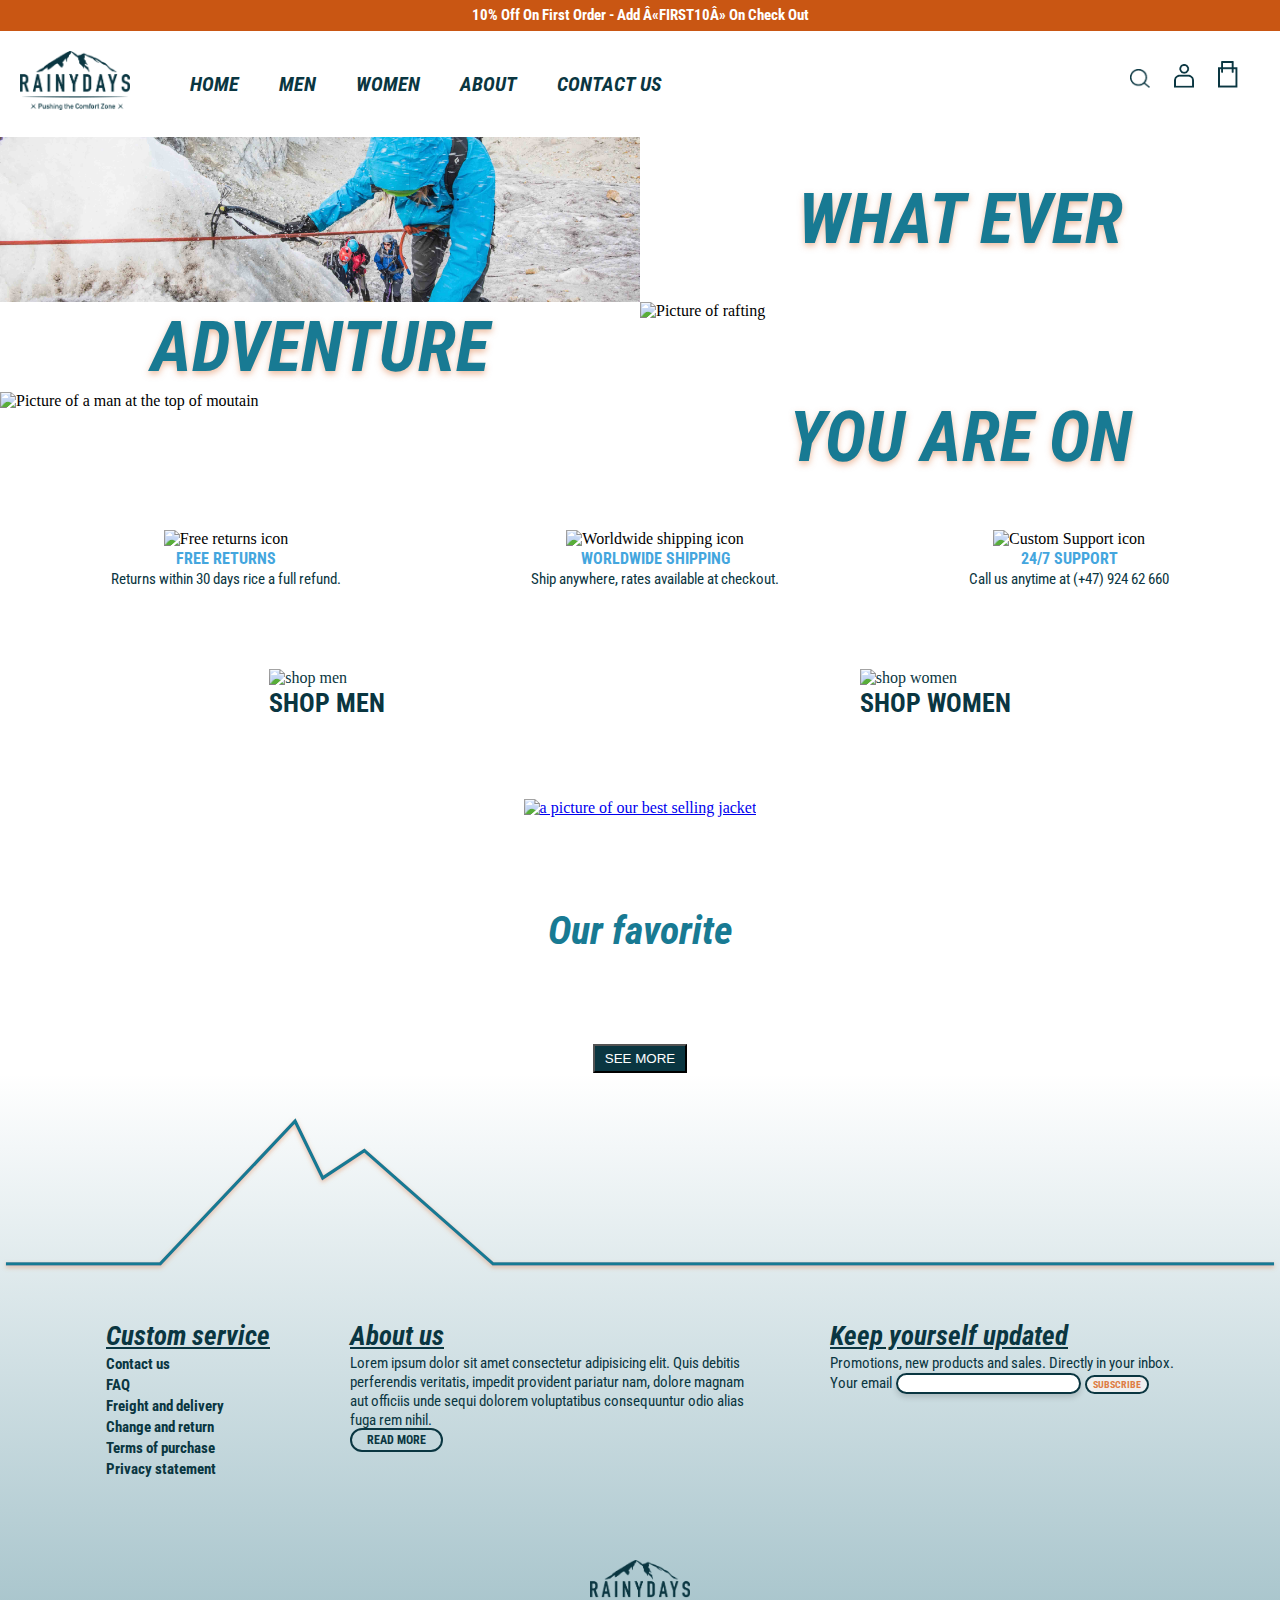
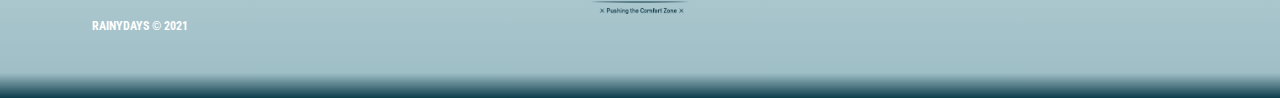
==== index.html @ 68075f82 "added validation" ====
<!DOCTYPE html>
<html land="en">
    <head>
        <title>Rainydays | Home</title>
        <meta charset="UFT-8"/>
        <meta name="viewport" content="width=device-width, initial-scale=1.0"/>
        <meta name="description" content="High quality outdoor clothing"/>
        <link href="Styles/style.css" rel="stylesheet"/>
        <link rel="preconnect" href="https://fonts.gstatic.com"> 
        <link href="https://fonts.googleapis.com/css2?family=Roboto+Condensed:ital,wght@0,400;0,700;1,700&display=swap" rel="stylesheet">
        <script src="https://kit.fontawesome.com/0da1880f97.js" crossorigin="anonymous"></script>
    </head>
    
    <body>
        <header>
            <section class="annoucment">
                <p>10% Off On First Order - Add «FIRST10» On Check Out</p>
            </section>
            <section class="navigation">
            <a href="index.html"><img src="Images/RainyDays_Logo.png" alt="Rainydays logo" class="header_logo"></a>
            <label class="hamburger-label" for="hamburger-menu"><i class="fas fa-bars"></i> </label>
            <input type="checkbox" id="hamburger-menu">
            <nav>
                <ul>
                  <li><a href="index.html">Home</a></li>
                  <li><a href="collection.html">Men</a></li>
                  <li><a href="collection.html">Women</a></li>
                  <li><a href="aboutUs.html">About</a></li>
                  <li><a href="contactUs.html">Contact us</a></li>
                </ul>
            </nav>
            <div class="header-icons">
            <img src="Images/header-img-icons/Search-icon.png" alt="Search">
            <img src="Images/header-img-icons/member-icon.png" alt="Member">
            <a href="cart.html"><img src="Images/header-img-icons/cart-icon.png" alt="Cart"></a>
            </div>
        </header>
        <main>

            <section class="homepage-bander">
                <img src="Images/home-page-img/homepage-glaciar-hiking.jpg" alt="Picture of glaciar hiking"> 
                <h1>What ever</h1>
                <h1>Adventure</h1>
                <img src="images/home-page-img/homepage-rafting.jpg" alt="Picture of rafting"> 
                <img src="images/home-page-img/homepage-hiking.jpg" alt="Picture of a man at the top of moutain"> 
                <h1>You are on</h1>
            </section>

            <section class="custom-promises-icon">
                <div class="custom-promises-thumbnails">
                    <img src="images/home-page-img/free-returns.png" alt="Free returns icon">
                    <h2>Free returns</h2>
                    <p>Returns within 30 days rice a full refund.</p>
                </div>
                <div class="custom-promises-thumbnails">
                    <img src="images/home-page-img/shipping.png" alt="Worldwide shipping icon">
                    <h2>Worldwide shipping</h2>
                    <p>Ship anywhere, rates available at checkout.</p>
                </div>
                <div class="custom-promises-thumbnails">
                    <img src="images/home-page-img/support.png" alt="Custom Support icon">
                    <h2>24/7 support</h2>
                    <p>Call us anytime at (+47) 924 62 660</p>
                </div>
            </section>

            <section class="shop-men-women-container">
                <div class="shop-men-women">
                    <a href="mens.html"><img src="images/home-page-img/homepage-shop-men.jpg" alt="shop men"></a>
                    <p><a href="#">shop men</a></p>
                </div>
                <div class="shop-men-women">
                    <a href="mens.html"><img src="images/home-page-img/homepage-shop-women.jpg" alt="shop women"></a>
                    <p><a href="#">shop women</a></p>
                </div>
            </section>

            <section class="animated-jacket-container">
                <a href="product.html"><img src="images/home-page-img/homepage-jacket-animation.jpg" alt="a picture of our best selling jacket"></a>
            </section>

            <section class="homepage-feature-collection-container">
                <h3>Our favorite</h3>
            </section>
            <div class="feature-collectionCta">
                <button class="seeMoreBtn">See more</button>
            </div>
            
        </main>
        <footer>
            <svg xmlns="http://www.w3.org/2000/svg" xmlns:xlink="http://www.w3.org/1999/xlink" width="1945.901" height="241.845" viewBox="0 0 1945.901 241.845" class="footerBackground">
                <defs>
                  <filter id="Path_54" x="0" y="0" width="1945.901" height="241.845" filterUnits="userSpaceOnUse">
                    <feOffset dy="3" input="SourceAlpha"/>
                    <feGaussianBlur stdDeviation="3" result="blur"/>
                    <feFlood flood-color="#de7c44" flood-opacity="0.502"/>
                    <feComposite operator="in" in2="blur"/>
                    <feComposite in="SourceGraphic"/>
                  </filter>
                </defs>
                <g transform="matrix(1, 0, 0, 1, 0, 0)" filter="url(#Path_54)">
                  <path id="Path_54-2" data-name="Path 54" d="M-84.755,20.5H149.775l205.08-217,42.026,86.375,63.225-41.591L655.893,20.5H1843.147" transform="translate(93.75 206.84)" fill="none" stroke="#187a93" stroke-width="5"/>
                </g>
              </svg>
              
        <div class="footerContainer">
            <div class="custom-service-options">
                <h5>Custom service</h5>
                <ul>
                  <li><a href="contactUs.html">Contact us</a></li>
                  <li><a href="#">FAQ</a></li>
                  <li><a href="#">Freight and delivery</a></li>
                  <li><a href="#">Change and return</a></li>
                  <li><a href="#">Terms of purchase</a></li>
                  <li><a href="#">Privacy statement</a></li>
                </ul>
            </div>

            <div class="about-us-footer">
                <h5>About us</h5>
                <p>Lorem ipsum dolor sit amet consectetur adipisicing elit. Quis debitis perferendis veritatis, impedit provident pariatur nam, dolore magnam aut officiis unde sequi dolorem voluptatibus consequuntur odio alias fuga rem nihil.</p>
                <a href="aboutUs.html" class="cta-more" class="footer-read-more">READ MORE</a>
            </div>

            <div class="footer_update">
                <h5>Keep yourself updated</h5>
                <p>Promotions, new products and sales. Directly in your inbox.</p>

                <form method="POST" id="newsletterForm">
                    <label>Your email</label>
                    <input type="email" id="email" required/>
                    <button>subscribe</button>
                    <div class="error-message" id="emailError">Please enter a valid email address</div>
                </form>

                <i class="fab fa-facebook-square"></i>
                <i class="fab fa-instagram"></i>
                <i class="fab fa-twitter"></i>
            </div>

            <div class="copyright-footer">
                Rainydays &copy; 2021
            </div>
            <div class="footer-logo">
                <a href="index.html"><img src="Images/RainyDays_Logo.png" alt="rainydays logo" class="logo"></a>
            </div>
        </div>
        </footer>
        <script src="js/formValidation.js"></script>
        <script src="js/components/likeCta.js"></script>
        <script src="js/script.js"></script>
    </body>
</html>
---- Styles/style.css ----
/*-----------------------------------------*/
/*-----------------------------------------*/
body,
ul,
p,
h1,
h2,
h3,
h4,
h5 h6 {
  margin: 0;
}

/* HEADER */
.annoucment {
  background-color: #c95613;
  color: white;
  margin: auto;
  text-transform: capitalize;
  text-align: center;
  font: normal normal bold 15px/21px Roboto Condensed;
  padding: 5px;
}

.header_logo {
  max-width: 110px;
  height: auto;
  justify-content: space-evenly;
}

nav ul {
  display: flex;
  list-style: none;
  text-transform: uppercase;
  font: italic normal bold 20px/26px Roboto Condensed;
  color: #0a3641;
}

nav a {
  color: #0a3641;
  text-transform: uppercase;
  text-decoration: none;
}

nav a:hover {
  color: #c95613;
  text-decoration: underline;
}

nav li {
  padding: 20px;
}

.navigation {
  margin: 20px;
}

.header-icons {
  position: absolute;
  right: 2em;
}

.header-icons img {
  max-width: 20px;
  height: auto;
  padding: 10px;
}

@media screen and (max-width: 768px) {
  .header_logo {
    max-width: 90px;
  }

  nav,
  #hamburger-menu,
  .header-icons {
    display: none;
  }

  .hamburger-label {
    float: right;
    color: #0a3641;
    padding: 6px;
    display: block;
    font-size: 2em;
  }

  #hamburger-menu:checked ~ nav {
    display: block;
  }

  nav ul {
    all: unset;
    display: block;
    list-style: none;
    text-align: center;
    background: #e8f4ff;
  }

  nav a {
    font: italic normal bold 10px/16px Roboto Condensed;
  }
}

@media screen and (min-width: 769px) {
  .hamburger-label,
  #hamburger-menu {
    display: none;
  }

  .navigation {
    display: flex;
  }
}

/* FOOTER */
footer {
  background: transparent
    linear-gradient(180deg, #187a9300 0%, #13617568 96%, #0c3d4a 100%) 0% 0%
    no-repeat padding-box;
}

.footerBackground {
  width: 100%;
}

.footerContainer {
  display: flex;
  flex-wrap: wrap;
  gap: 5em;
  justify-content: center;
  max-width: 1200px;
  margin: auto;
}

h5 {
  font: italic normal bold 27px/35px Roboto Condensed;
  color: #0a3641;
  text-decoration: underline;
  margin: 0;
}

.custom-service-options ul {
  list-style: none;
  font: normal normal bold 15px/21px Roboto Condensed;
  padding: 0;
}

.custom-service-options a {
  text-decoration: none;
  color: #0a3641;
}

.custom-service-options a:hover {
  text-decoration: underline;
}

.about-us-footer p,
.footer_update p,
.footer_update label {
  max-width: 400px;
  font: normal normal normal 15px/19px Roboto Condensed;
  color: #0a3641;
}

.about-us-footer a {
  text-decoration: none;
  border: 2px solid #0a3641;
  font: normal normal bold 12px/15px Roboto Condensed;
  color: #0a3641;
  padding: 3px 15px;
  border-radius: 50px;
}

.copyright-footer {
  color: white;
  font: normal normal bold 12px/15px Roboto Condensed;
  text-transform: uppercase;
  position: absolute;
  margin: 300px 1000px 0px 0px;
}

.footer-logo img {
  max-width: 100px;
  height: auto;
  margin-bottom: 5em;
  justify-content: center;
}

.footer_update input {
  border: 3px solid var(--unnamed-color-0a3641);
  box-shadow: 0px 3px 6px #00000029;
  border: 2px solid #0a3641;
  border-radius: 50px;
}

.footer_update button {
  border: 2px solid #0a3641;
  border-radius: 50px;
  font: normal normal bold 10px/13px Roboto Condensed;
  color: #de7c44;
  text-transform: uppercase;
}

.footer_update i {
  padding: 1em;
}

.error-message {
  display: none;
  font-size: 10px;
  color: red;
}

@media screen and (max-width: 768px) {
  .custom-service-options,
  .about-us-footer,
  .footer_update {
    margin: 0px 10px;
  }

  .copyright-footer {
    display: none;
  }
}

/*-----------------------------------------*/
/*-----------------------------------------*/
/* HOMEPAGE */

.homepage-bander {
  display: grid;
  grid-template-columns: repeat(2, 1fr);
}

.homepage-bander img {
  max-width: 100%;
  height: auto;
}

h1 {
  font: italic normal bold 70px/90px Roboto Condensed;
  letter-spacing: 0px;
  color: #187a93;
  text-shadow: 0px 3px 6px #de7c4480;
  text-transform: uppercase;
  align-content: center;
  margin: auto;
}

@media screen and (max-width: 768px) {
  h1 {
    display: none;
  }

  .homepage-bander {
    display: flex;
    flex-direction: column;
  }

  .homepage-bander img {
    max-width: 100%;
  }
}

.custom-promises-icon {
  display: flex;
  flex-direction: row;
  justify-content: center;
  justify-content: space-around;
  margin: 3em 1em;
}

h2 {
  font: normal normal bold 16px/22px Roboto Condensed;
  letter-spacing: 0px;
  color: #44a6de;
  text-transform: uppercase;
}

.custom-promises-thumbnails {
  text-align: center;
}

.custom-promises-thumbnails p {
  font: normal normal normal 15px/19px Roboto Condensed;
  color: #0a3641;
}

@media screen and (max-width: 768px) {
  .custom-promises-icon img {
    max-width: 40%;
  }

  h2 {
    font-size: 11px;
  }

  .custom-promises-thumbnails p {
    font-size: 9px;
  }
}

.shop-men-women-container {
  display: flex;
  justify-content: space-around;
  margin: 3em 0em;
  padding: 2em;
}

.shop-men-women img {
  max-width: 500px;
}

.shop-men-women p {
  text-align: center;
  text-transform: uppercase;
  font: normal normal bold 26px/32px Roboto Condensed;
}

.shop-men-women a {
  text-decoration: none;
  color: #0a3641;
}

@media screen and (max-width: 768px) {
  .shop-men-women-container {
    flex-direction: column;
    gap: 1em;
  }

  .shop-men-women img {
    max-width: 300px;
  }

  .shop-men-women p {
    font-size: 16px;
  }
}

.animated-jacket-container {
  display: flex;
  justify-content: space-around;
}

.animated-jacket-container img {
  max-width: 1080px;
}

@media screen and (max-width: 768px) {
  .animated-jacket-container img {
    max-width: 100%;
  }
}

.homepage-feature-collection-container {
  max-width: 1000px;
  margin: 3em auto;
  display: flex;
  flex-wrap: wrap;
  gap: 70px;
  justify-content: center;
}

.homepage-feature-collection-container h3 {
  flex-basis: 100%;
  text-align: center;
  margin: 1em;
  color: var(--unnamed-color-187a93);
  font: italic normal bold 40px/51px Roboto Condensed;
  color: #187a93;
}

.feature-collectionCta {
  flex-basis: 100%;
  text-align: center;
  text-transform: uppercase;
  text-decoration: underline;
}

.feature-collection {
  display: flex;
  flex-wrap: wrap;
  max-width: 200px;
  justify-content: space-between;
}

.feature-collection img {
  max-width: 200px;
}

.seeMoreBtn {
  background-color: #0a3641;
  color: white;
  text-transform: uppercase;
  padding: 5px 10px;
}

@media screen and (max-width: 768px) {
  .homepage-feature-collection-container h3 {
    margin: 0;
  }

  .feature-collection img,
  .feature-collection {
    max-width: 150px;
  }

  .homepage-feature-collection-container {
    gap: 20px;
  }

  h4 {
    font-size: 13px;
  }

  .feature-collection p {
    font-size: 10px;
  }

  .likeCta img {
    max-width: 20px;
  }
}

/* Product details */

.size-choices li {
  display: inline-block;
  font: normal normal bold 17px/23px Roboto Condensed;
  color: #0a3641;
  text-transform: uppercase;
  padding: 30px;
}

.cta-product-info a {
  border: 3px solid #de7c44;
  text-decoration: none;
  font: normal normal bold 12px/15px Roboto Condensed;
  color: #de7c44;
  margin: 1em;
  padding: 3px;
  text-transform: uppercase;
}

.cta-product-info a:hover {
  background-color: #de7c44;
  color: white;
}

.product-description p {
  font: normal normal normal 16px/22px Roboto Condensed;
  color: #0a3641;
  margin: 3em 5px;
}

.color-choices p,
.size-choices p,
.size-choices a {
  font: normal normal bold 11px/14px Roboto Condensed;
  color: #0a3641;
}

.size-choices a:hover,
.size-choices li:hover {
  color: #c95613;
  text-decoration: underline;
}

.custome-ratings {
  display: flex;
  flex-wrap: wrap;
  margin: 2em;
}

.custome-ratings h4 {
  margin-right: 1em;
  font: normal normal bold 35px/41px Roboto Condensed;
  color: #0a3641;
}

.product-info p {
  font: normal normal bold 20px/26px Roboto Condensed;
  text-transform: uppercase;
  color: #0a3641;
}

.review-cta a {
  margin: 2em;
  font: normal normal bold 22px/25px Roboto Condensed;
  color: #0a3641;
  border: 3px solid #0a3641;
  border-radius: 50px;
  text-decoration: none;
  padding: 20px;
}

.review-cta a:hover {
  background-color: #0a3641;
  color: white;
}

.product-info i,
.product-info img {
  float: right;
  padding: 5px;
}

.color-choices img {
  padding: 20px;
  width: 50px;
}

.color-choices img:hover {
  border: 1px solid #707070;
}

@media screen and (max-width: 768px) {
  .product-specific {
    display: flex;
  }

  .blue-jacket-thumbnails-container {
    display: flex;
    flex-direction: column;
    max-width: 35%;
    gap: 3px;
    margin-left: 10px;
  }

  .product-specific img {
    max-width: 100%;
    height: auto;
  }

  .product-info {
    margin: 10px;
  }

  .product-info p {
    font-size: 10px;
    text-transform: uppercase;
  }

  .product-info img {
    display: none;
  }

  .color-choices {
    margin: 2em 2px;
  }

  .color-choices img {
    max-width: 30px;
    margin: 0px 3px;
  }

  .size-choices {
    margin: 2em 1px;
  }

  .size-choices li {
    font: normal normal bold 14px/17px Roboto Condensed;
    text-transform: uppercase;
  }

  .size-choices li:hover {
    text-decoration: underline;
  }

  .color-choices p,
  .size-choices p,
  .size-choices a {
    font: normal normal bold 10px/12px Roboto Condensed;
  }

  .cta-product-info {
    display: flex;
    justify-content: center;
    gap: 5em;
  }

  .cta-product-info a {
    font: normal normal bold 11px/13px Roboto Condensed;
    padding: 1em;
  }

  .product-description p {
    font: normal normal normal 15px/18px Roboto Condensed;
  }

  .ratings {
    max-width: 200px;
    height: auto;
    margin: 2em 2em 0em 2em;
  }

  .rating-bar {
    display: none;
  }

  .custome-ratings h4 {
    font: normal normal bold 30px/36px Roboto Condensed;
  }

  .custome-ratings p {
    color: black;
  }

  .ratings-stars {
    max-width: 100px;
    height: auto;
    margin: 0px 5px;
  }

  .more-comment-cta img {
    display: none;
  }
  .review-cta {
    display: flex;
    justify-content: center;
  }

  .review-cta a {
    font: normal normal bold 11px/12px Roboto Condensed;
    padding: 8px;
  }
}

@media screen and (min-width: 769px) {
  .product-specific-main {
    display: flex;
    margin: 5em;
  }

  .product-specific {
    display: flex;
    flex-direction: column;
    max-width: 300px;
  }

  .blue-jacket-thumbnails-container {
    display: flex;
    margin-top: 5px;
    gap: 5px;
  }

  .product-specific img {
    max-width: 100%;
  }

  .product-info-container {
    margin: 0em 10em;
    width: 700px;
  }

  .product-info,
  .color-choices,
  .size-choices {
    margin-bottom: 10px;
  }

  .product-info img {
    width: 150px;
  }

  .cta-product-info {
    display: flex;
    justify-content: center;
    gap: 10em;
  }

  .cta-product-info a {
    padding: 1em;
    width: 100px;
    text-align: center;
  }

  .product-container {
    display: flex;
    flex-direction: row;
    justify-content: center;
    flex-wrap: wrap;
  }

  .product-container .feature-products {
    max-width: 500px;
    height: auto;
  }

  .review-container {
    margin-top: 3em;
    display: flex;
    flex-direction: row;
    justify-content: center;
    justify-content: space-evenly;
  }

  .rating-bar {
    display: flex;
    flex-direction: column;
    gap: 1em;
  }

  .custome-ratings {
    width: 400px;
    display: flex;
    flex-wrap: wrap;
  }

  .custome-ratings h4 {
    margin-bottom: 10px;
  }

  .more-comment-cta {
    display: flex;
    justify-content: center;
  }
}

/* Contact us */

.contact-us-h1 h1 {
  font: normal normal bold 40px/51px Roboto Condensed;
  color: #0a3641;
}

.contact-us-form-container fieldset {
  border: 2px solid var(--unnamed-color-0a3641);
  box-shadow: 0px 3px 6px #de7c4480;
  border: 2px solid #0a3641;
  margin: 1em 0em;
}
.contact-us-form-container input {
  margin: 1em;
}

.contact-us-info p {
  font: italic normal bold 19px/24px Roboto Condensed;
  color: #0a3641;
}

.contact-us-cta button {
  border: 3px solid #de7c44;
  color: #de7c44;
  padding: 1em;
  font: normal normal bold 22px/25px Roboto Condensed;
  margin-top: 3em;
  text-transform: uppercase;
}

.contact-us-cta button:hover {
  color: white;
  background-color: #de7c44;
}

.loader {
  width: 100px;
  height: 100px;
  border: solid 25px orange;
  border-top: solid 25px lightblue;
  border-radius: 50%;
  animation: spin 3s linear infinite;
  margin: 100px auto;
}

@keyframes spin {
  0% {
    transform: rotate(90deg);
  }
  100% {
    transform: rotate(360deg);
  }
}

.errorMessage {
  display: none;
  font-size: 10px;
  color: red;
}

@media screen and (max-width: 768px) {
  .contact-us-h1 h1 {
    font: normal normal bold 30px/35px Roboto Condensed;
    display: flex;
    justify-content: center;
    margin-top: 1em;
  }

  .contact-us-img {
    display: none;
  }

  .contact-us-info-container {
    display: flex;
    flex-direction: row;
    flex-wrap: wrap;
    justify-content: center;
    gap: 3em;
  }

  .contact-us-cta {
    display: flex;
    justify-content: center;
    margin-bottom: 2em;
  }

  .contact-us-cta button {
    font: normal normal bold 11px/12px Roboto Condensed;
  }

  .contact-us-info p,
  .contact-us-form-container label {
    font: italic normal bold 14px/17px Roboto Condensed;
    margin-left: 1em;
  }

  .contact-us-info i {
    margin: 1em;
  }
}

@media screen and (min-width: 769px) {
  .contact-us-container {
    display: flex;
    vertical-align: center;
    justify-content: center;
    justify-content: space-evenly;
  }

  .contact-us-img {
    max-width: 270px;
  }

  .contact-us-info-container {
    display: flex;
    flex-direction: column;
    gap: 5em;
  }

  .contact-us-form-container fieldset {
    padding: 3em;
  }

  .contact-us-form-container input {
    border: 2px solid #0a3641;
    padding: 10px;
    width: 300px;
    height: auto;
  }

  .contact-us-info i {
    padding: 2em;
  }

  .contact-us-cta {
    display: flex;
    float: right;
  }
}

/* Our History - About us */

.our-history-main img {
  width: 100%;
}

.our-history-text p {
  margin: 1em;
  font: normal normal bold 26px/32px Roboto Condensed;
  color: #0a3641;
}

.our-history-main h1 {
  all: unset;
  font-size: 30px;
  text-align: right;
  margin-right: 3em;
  font: normal normal bold 60px/71px Roboto Condensed;
  color: #0a3641;
}

@media screen and (max-width: 768px) {
  .our-history-main h1 {
    font: normal normal bold 30px/35px Roboto Condensed;
    margin: 1em;
  }

  .our-history-text p {
    font: normal normal bold 18px/21px Roboto Condensed;
  }
}

@media screen and (min-width: 769px) {
  .Our-history_container {
    display: flex;
    flex-wrap: wrap;
    margin: 3em;
  }

  .our-history-text {
    width: 800px;
  }
}

/* Cart */
.cart-product-summary {
  display: flex;
  gap: 10px;
  margin: 3em 1em;
  text-transform: uppercase;
}

.cart-product-img img {
  max-width: 120px;
  margin-right: 3em;
}

.cart-product-summary p,
.amount-summary p {
  font: normal normal normal 20px/24px Roboto Condensed;
  color: #0a3641;
}

.cart-product-info input {
  border: 3px solid #0a3641;
}

.Continue-checkout a {
  text-decoration: none;
  font: normal normal normal 22px/30px Roboto Condensed;
  color: #187a93;
}

.price-summary {
  text-transform: uppercase;
  display: grid;
  grid-template-columns: repeat(2, 1fr);
  column-gap: 1em;
  float: right;
  margin-right: 5em;
}

.Continue-checkout {
  display: inline-flex;
  align-items: center;
  margin: 3em;
}

@media screen and (max-width: 768px) {
  .cart-product-img img {
    max-width: 100px;
  }

  .cart-product-summary p,
  .amount-summary p {
    font: normal normal normal 10px/12px Roboto Condensed;
  }

  .cart-product-info input {
    border: 1px solid #0a3641;
  }

  .cart-product-summary input {
    margin: 10px 0px;
  }

  .discount {
    margin: 0px 10px 10px 10px;
  }

  .Continue-checkout a {
    font: normal normal normal 22px/26px Roboto Condensed;
  }

  .Continue-checkout img {
    max-width: 40px;
  }
}

@media screen and (min-width: 769px) {
  .cart-product-summary {
    margin: 6em;
  }

  .discount {
    margin-left: 6em;
    margin-bottom: 1em;
  }

  .discount input {
    border: 1px solid #0a3641;
    width: 300px;
  }

  .cart-product-summary p,
  .amount-summary p {
    font: normal normal normal 10px/18px Roboto Condensed;
  }

  .Continue-checkout img {
    display: flex;
    vertical-align: center;
  }

  .Continue-checkout img {
    width: 20px;
  }
}

/* Checkout */
.custom-form h4 {
  font: normal normal bold 26px/32px Roboto Condensed;
  color: #0a3641;
}

.cta-to-shipping {
  display: flex;
  justify-content: center;
}

.cta-to-shipping button {
  background: #0a3641 0% 0% no-repeat padding-box;
  border: 5px solid #0b313b;
}

.cta-to-shipping a {
  text-decoration: none;
  color: white;
  font: normal normal bold 12px/15px Roboto Condensed;
  text-transform: uppercase;
}

.footer-terms a,
.footer-rights {
  margin: 10px;
}

.terms-rights a,
.edit-cart-cta a {
  display: inline-block;
  font: normal normal normal 11px/13px Roboto Condensed;
  color: #187a93;
}

.terms-rights a:hover {
  color: black;
}

.edit-cart-cta a:hover {
  color: black;
}

.shipping-info input,
.custom-information input {
  margin: 8px 0px;
  border: 1px solid #707070;
  padding: 5px;
  border-radius: 7px;
}

.edit-cart-cta a {
  margin-left: 10px;
  padding: 5px;
}

.edit-cart-cta a:hover {
  color: #000000;
}

@media screen and (max-width: 768px) {
  .checkout-proccess img {
    max-width: 100%;
    margin-bottom: 3em;
  }

  .custom-form h4 {
    font: normal normal bold 18px/21px Roboto Condensed;
  }

  .custom-information,
  .shipping-info {
    margin: 1em;
    display: flex;
    flex-direction: column;
  }

  .cta-to-shipping a {
    font: normal normal bold 11px/12px Roboto Condensed;
  }

  .price-summary {
    margin-bottom: 3em;
  }

  .terms-rights {
    all: unset;
    background: rgb(239, 238, 238);
    display: grid;
    grid-template-columns: repeat(2, 1fr);
    width: 100%;
    margin-top: 1em;
    display: flex;
    flex-wrap: wrap;
    justify-content: center;
  }

  .footer-rights {
    font: normal normal normal 8px/10px Roboto Condensed;
    text-transform: uppercase;
  }
}

@media screen and (min-width: 769px) {
  .checkout-container {
    display: flex;
    flex-direction: row;
    justify-content: center;
    margin: 5em;
  }

  .custom-information {
    margin: 2em 0em 0em 2em;
  }

  .shipping-info {
    max-width: 1000px;
    display: grid;
    grid-template-columns: repeat(6, 1fr);
    grid-template-rows: repeat(6, 1fr);
    margin: 2em;
  }

  .shipping-info h4 {
    grid-area: 1 / 1 / 2 / 7;
  }

  .shipping-info .input-fname {
    grid-area: 2 / 1 / 3 / 4;
  }

  .shipping-info .input-lname {
    grid-area: 2 / 4 / 3 / 7;
  }

  .shipping-info .input-address {
    grid-area: 3 / 1 / 4 / 4;
  }

  .shipping-info .input-town {
    grid-area: 3 / 4 / 4 / 7;
  }

  .shipping-info .input-postcode {
    grid-area: 4 / 1 / 5 / 3;
  }

  .shipping-info .input-country {
    grid-area: 4 / 3 / 5 / 5;
  }

  .shipping-info .input-state {
    grid-area: 4 / 5 / 5 / 7;
  }

  .shipping-info .input-billingaddress {
    grid-area: 5 / 1 / 6 / 7;
  }

  .shipping-info .input-phone {
    grid-area: 6 / 1 / 7 / 7;
  }

  .shipping-info input,
  .custom-information input {
    margin: 10px;
  }

  .custom-information input {
    padding: 15px;
    width: 500px;
  }

  .input-billingaddress,
  .billing-label {
    display: inline-block;
    justify-content: center;
  }

  .cta-to-shipping a {
    font: normal normal bold 12px/14px Roboto Condensed;
    padding: 2em;
  }

  .summary-container {
    background-color: rgb(239, 238, 238);
  }

  .terms-rights {
    all: unset;
    float: right;
    margin: 0em 30em 50em 0em;
    text-align: center;
  }

  .footer-rights {
    font: normal normal normal 10px/12px Roboto Condensed;
    text-transform: uppercase;
  }
}

/* Checkout-success */
.Checkout-success-header > * {
  display: flex;
  justify-content: center;
}

.continue-shopping {
  display: flex;
  justify-content: center;
  align-items: center;
  margin: 6em;
}

.continue-shopping p {
  font: normal normal bold 36px/42px Roboto Condensed;
  color: #187a93;
  text-shadow: 0px 3px 6px #de7c4466;
}

.continue-shopping p:hover {
  color: #c4662f;
  text-shadow: 0px 3px 6px #187a93;
}

.continue-shopping a {
  text-decoration: none;
}

.success-comfirmation {
  display: flex;
  flex-direction: column;
  align-items: center;
  text-align: center;
  margin: 3em;
}

.success-comfirmation h1 {
  font: normal normal bold 46px/54px Roboto Condensed;
  color: #187a93;
}

.success-comfirmation p {
  font: normal normal normal 12px/14px Roboto Condensed;
  color: #0a3641;
}

@media screen and (max-width: 768px) {
  .Checkout-success-header img {
    max-width: 30%;
    margin: 1em 0em 3em 0em;
  }

  .Checkout-success-process {
    width: 100%;
    margin-bottom: 3em;
  }

  .success-comfirmation h1 {
    font: normal normal bold 23px/27px Roboto Condensed;
  }

  .success-comfirmation p {
    font: normal normal normal 12px/14px Roboto Condensed;
  }

  .continue-shopping img {
    max-width: 30px;
  }

  .continue-shopping p {
    font: normal normal bold 18px/21px Roboto Condensed;
  }
}

@media screen and (min-width: 769px) {
  .Checkout-success-header img {
    max-width: 15%;
    margin: 1em 0em 3em 0em;
  }

  .Checkout-success-process {
    max-width: 100%;
    margin: 3em 0em;
  }

  .proccess-bar {
    display: flex;
    justify-content: center;
  }

  .success-comfirmation p {
    font: normal normal normal 28px/32px Roboto Condensed;
  }
}
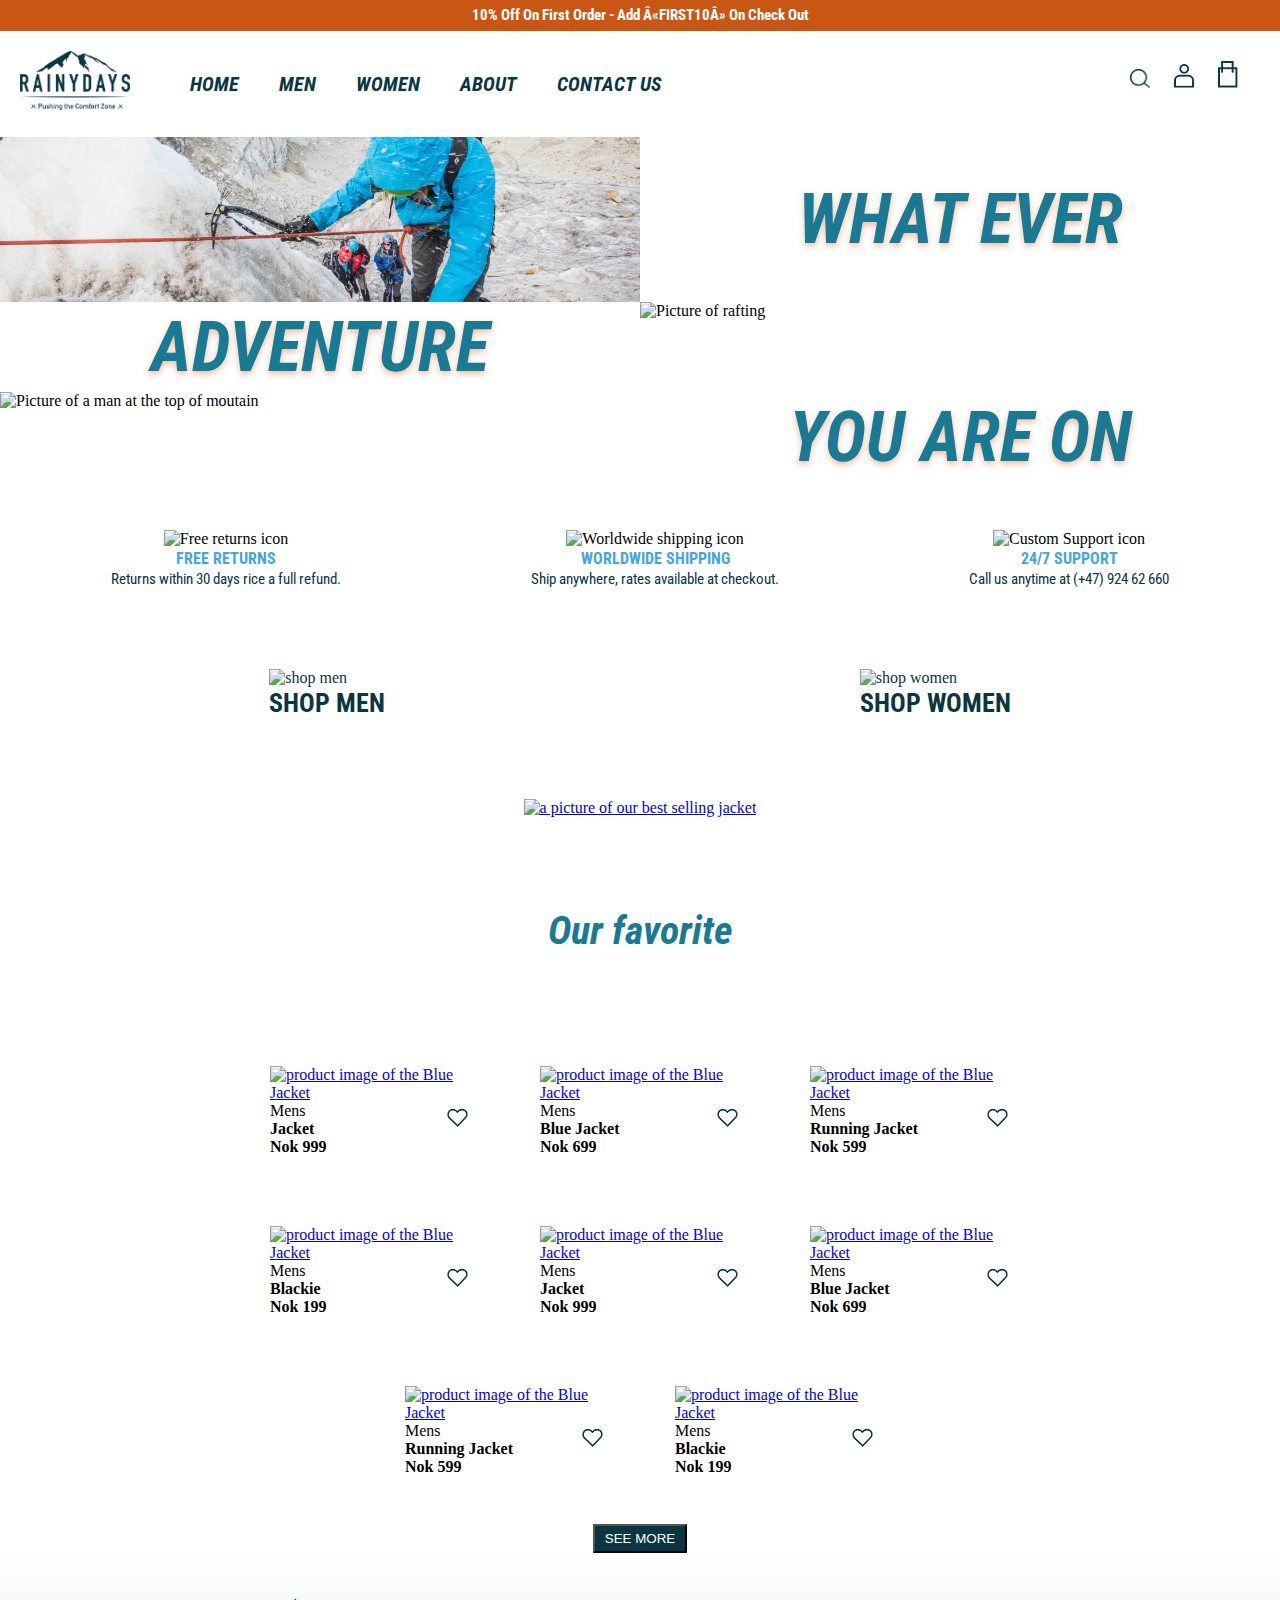
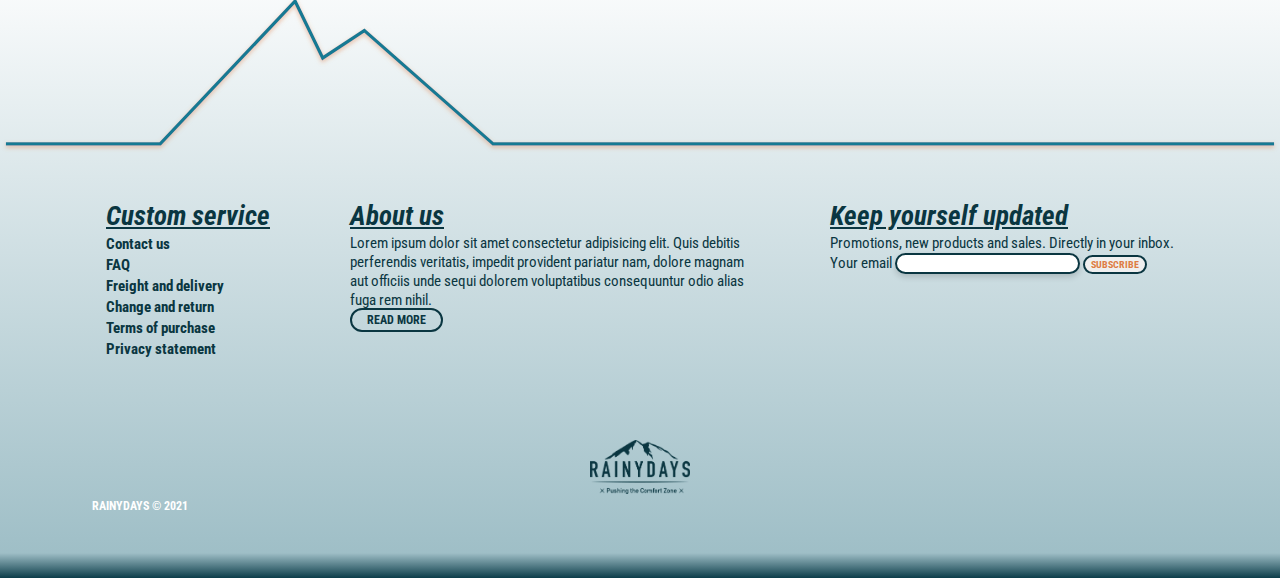
==== commit 1828926f: "Error and validation" ====
--- a/index.html
+++ b/index.html
@@ -66,12 +66,12 @@
 
             <section class="shop-men-women-container">
                 <div class="shop-men-women">
-                    <a href="mens.html"><img src="images/home-page-img/homepage-shop-men.jpg" alt="shop men"></a>
-                    <p><a href="#">shop men</a></p>
+                    <a href="collection.html"><img src="images/home-page-img/homepage-shop-men.jpg" alt="shop men"></a>
+                    <p><a href="collection.html">shop men</a></p>
                 </div>
                 <div class="shop-men-women">
-                    <a href="mens.html"><img src="images/home-page-img/homepage-shop-women.jpg" alt="shop women"></a>
-                    <p><a href="#">shop women</a></p>
+                    <a href="collection.html"><img src="images/home-page-img/homepage-shop-women.jpg" alt="shop women"></a>
+                    <p><a href="collection.html">shop women</a></p>
                 </div>
             </section>
 
@@ -82,8 +82,11 @@
             <section class="homepage-feature-collection-container">
                 <h3>Our favorite</h3>
             </section>
+
             <div class="feature-collectionCta">
+                <a href="collection.html">
                 <button class="seeMoreBtn">See more</button>
+                </a>
             </div>
             
         </main>
@@ -127,10 +130,12 @@
                 <p>Promotions, new products and sales. Directly in your inbox.</p>
 
                 <form method="POST" id="newsletterForm">
-                    <label>Your email</label>
-                    <input type="email" id="email" required/>
-                    <button>subscribe</button>
-                    <div class="error-message" id="emailError">Please enter a valid email address</div>
+                    <label>Your email
+                    <input name="email" id="newsletter"/>
+                    </label>
+                    <div class="error-message" id="newsletterError">Please enter a valid email address</div>
+
+                    <button class="subscribe">subscribe</button>
                 </form>
 
                 <i class="fab fa-facebook-square"></i>
@@ -146,8 +151,9 @@
             </div>
         </div>
         </footer>
-        <script src="js/formValidation.js"></script>
-        <script src="js/components/likeCta.js"></script>
-        <script src="js/script.js"></script>
+        <script src="js/components/buttons.js"></script>
+        <script src="js/newsLetter.js"></script>
+        <script src="js/validation.js"></script>
+        <script src="js/data.js"></script>
     </body>
 </html>--- a/Styles/style.css
+++ b/Styles/style.css
@@ -325,7 +325,7 @@
 
 @media screen and (max-width: 768px) {
   .shop-men-women-container {
-    flex-direction: column;
+    flex-wrap: wrap;
     gap: 1em;
   }
 
@@ -389,6 +389,10 @@
   max-width: 200px;
 }
 
+.likeCta img {
+  max-width: 25px;
+}
+
 .seeMoreBtn {
   background-color: #0a3641;
   color: white;
@@ -473,7 +477,13 @@
   margin: 2em;
 }
 
-.custome-ratings h4 {
+.ratings-comments h3 {
+  max-width: 100px;
+  margin: auto;
+}
+
+.custome-ratings h4,
+.ratings-comments h3 {
   margin-right: 1em;
   font: normal normal bold 35px/41px Roboto Condensed;
   color: #0a3641;
@@ -599,8 +609,13 @@
     display: none;
   }
 
-  .custome-ratings h4 {
-    font: normal normal bold 30px/36px Roboto Condensed;
+  .custome-ratings h4,
+  .ratings-comments h3 {
+    font-size: 30px;
+  }
+
+  .ratings-comments h3 {
+    justify-content: center;
   }
 
   .custome-ratings p {
@@ -689,7 +704,7 @@
   }
 
   .review-container {
-    margin-top: 3em;
+    margin-top: 5em;
     display: flex;
     flex-direction: row;
     justify-content: center;
@@ -719,17 +734,24 @@
 }
 
 /* Contact us */
+.contact-us-h1 {
+  max-width: 500px;
+  margin: 0em auto 1em;
+}
 
 .contact-us-h1 h1 {
   font: normal normal bold 40px/51px Roboto Condensed;
   color: #0a3641;
+}
+
+.contact-us-container {
+  margin-bottom: 10em;
 }
 
 .contact-us-form-container fieldset {
   border: 2px solid var(--unnamed-color-0a3641);
   box-shadow: 0px 3px 6px #de7c4480;
   border: 2px solid #0a3641;
-  margin: 1em 0em;
 }
 .contact-us-form-container input {
   margin: 1em;
@@ -743,8 +765,8 @@
 .contact-us-cta button {
   border: 3px solid #de7c44;
   color: #de7c44;
-  padding: 1em;
-  font: normal normal bold 22px/25px Roboto Condensed;
+  padding: 5px 10px;
+  font: normal normal bold 12px/15px Roboto Condensed;
   margin-top: 3em;
   text-transform: uppercase;
 }
@@ -777,6 +799,7 @@
   display: none;
   font-size: 10px;
   color: red;
+  text-align: center;
 }
 
 @media screen and (max-width: 768px) {
@@ -815,8 +838,16 @@
     margin-left: 1em;
   }
 
+  .contact-us-form-container {
+    margin-bottom: 1em;
+  }
+
   .contact-us-info i {
     margin: 1em;
+  }
+
+  .contact-us-container {
+    margin-bottom: 0;
   }
 }
 
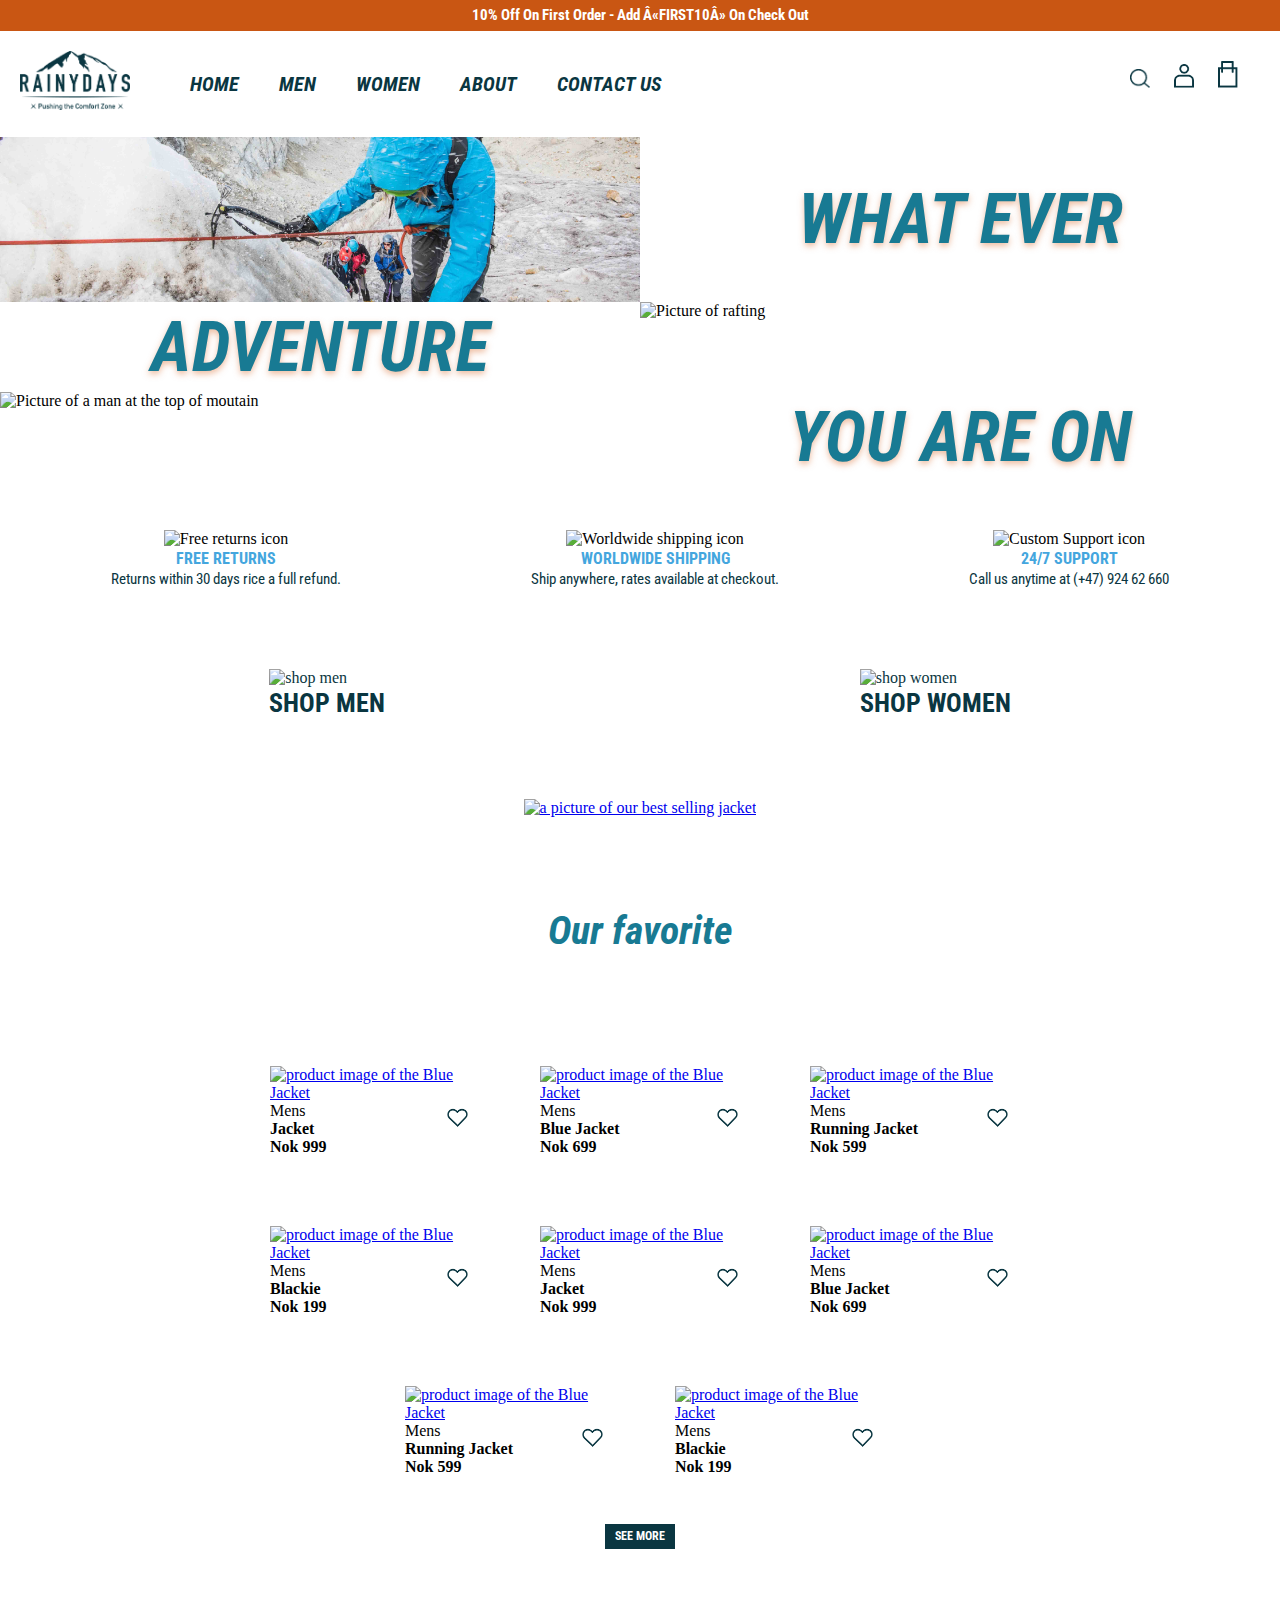
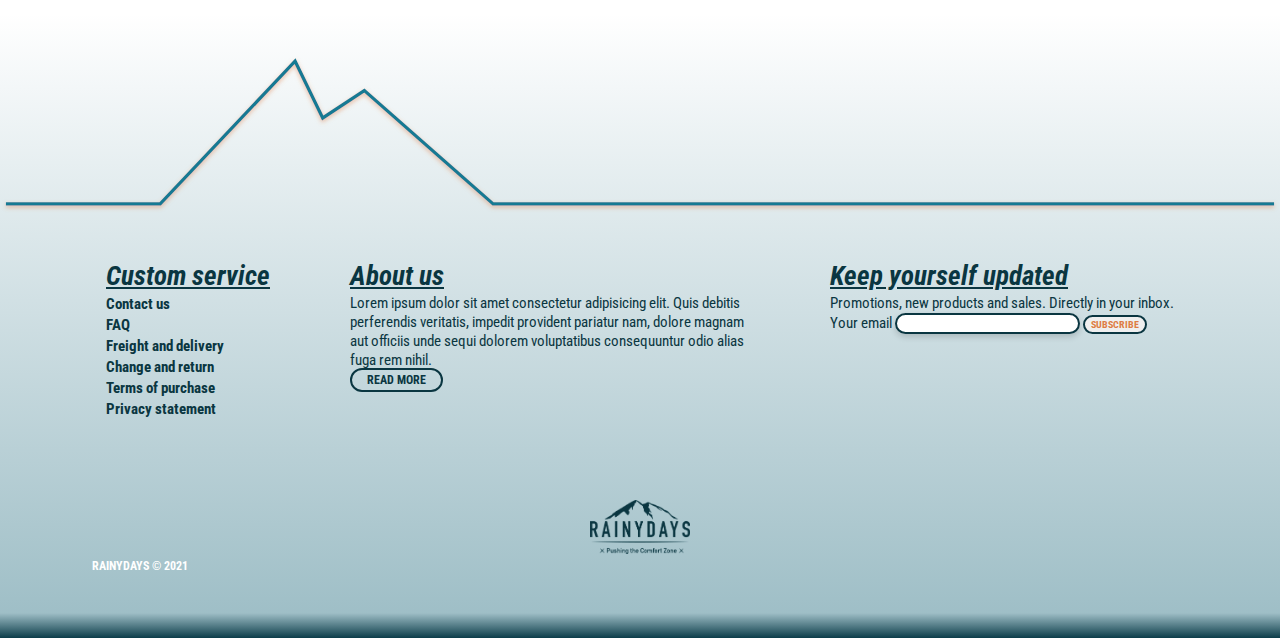
==== commit 7b2eab3b: "Navigation improvement" ====
--- a/index.html
+++ b/index.html
@@ -17,9 +17,10 @@
                 <p>10% Off On First Order - Add «FIRST10» On Check Out</p>
             </section>
             <section class="navigation">
-            <a href="index.html"><img src="Images/RainyDays_Logo.png" alt="Rainydays logo" class="header_logo"></a>
-            <label class="hamburger-label" for="hamburger-menu"><i class="fas fa-bars"></i> </label>
-            <input type="checkbox" id="hamburger-menu">
+                <label class="hamburger-label" for="hamburger-menu"><i class="fas fa-bars"></i> </label>
+                <input type="checkbox" id="hamburger-menu">
+                <a href="index.html"><img src="Images/RainyDays_Logo.png" alt="Rainydays logo" class="header_logo"></a>
+                <a href="cart.html" class="cartMobile"><img src="Images/header-img-icons/cart-icon.png" alt="Cart"></a>
             <nav>
                 <ul>
                   <li><a href="index.html">Home</a></li>
--- a/Styles/style.css
+++ b/Styles/style.css
@@ -53,6 +53,7 @@
 
 .navigation {
   margin: 20px;
+  display: flex;
 }
 
 .header-icons {
@@ -77,8 +78,16 @@
     display: none;
   }
 
+  .navigation {
+    justify-content: space-between;
+    flex-wrap: wrap;
+  }
+
+  .cartMobile img {
+    max-width: 80%;
+  }
+
   .hamburger-label {
-    float: right;
     color: #0a3641;
     padding: 6px;
     display: block;
@@ -87,6 +96,10 @@
 
   #hamburger-menu:checked ~ nav {
     display: block;
+  }
+
+  nav {
+    flex-basis: 100%;
   }
 
   nav ul {
@@ -104,12 +117,9 @@
 
 @media screen and (min-width: 769px) {
   .hamburger-label,
-  #hamburger-menu {
+  #hamburger-menu,
+  .cartMobile {
     display: none;
-  }
-
-  .navigation {
-    display: flex;
   }
 }
 
@@ -118,6 +128,7 @@
   background: transparent
     linear-gradient(180deg, #187a9300 0%, #13617568 96%, #0c3d4a 100%) 0% 0%
     no-repeat padding-box;
+  margin-top: 4em;
 }
 
 .footerBackground {
@@ -312,6 +323,10 @@
   max-width: 500px;
 }
 
+.shop-men-women img:hover {
+  border: solid 2px #0c3d4a;
+}
+
 .shop-men-women p {
   text-align: center;
   text-transform: uppercase;
@@ -321,6 +336,11 @@
 .shop-men-women a {
   text-decoration: none;
   color: #0a3641;
+}
+
+.shop-men-women a:hover {
+  text-decoration: underline;
+  color: #c4662f;
 }
 
 @media screen and (max-width: 768px) {
@@ -389,15 +409,21 @@
   max-width: 200px;
 }
 
+.feature-collection img:hover {
+  border: solid 1px #0c3d4a;
+}
+
 .likeCta img {
   max-width: 25px;
 }
 
 .seeMoreBtn {
   background-color: #0a3641;
+  border: #0a3641;
   color: white;
   text-transform: uppercase;
   padding: 5px 10px;
+  font: normal normal bold 12px/15px Roboto Condensed;
 }
 
 @media screen and (max-width: 768px) {
@@ -484,9 +510,13 @@
 
 .custome-ratings h4,
 .ratings-comments h3 {
+  font: normal normal bold 35px/41px Roboto Condensed;
+  color: #0a3641;
+}
+
+.custome-ratings h4 {
   margin-right: 1em;
-  font: normal normal bold 35px/41px Roboto Condensed;
-  color: #0a3641;
+  flex-basis: 100%;
 }
 
 .product-info p {
@@ -611,7 +641,7 @@
 
   .custome-ratings h4,
   .ratings-comments h3 {
-    font-size: 30px;
+    font-size: 20px;
   }
 
   .ratings-comments h3 {
@@ -620,10 +650,11 @@
 
   .custome-ratings p {
     color: black;
+    font-size: 12px;
   }
 
   .ratings-stars {
-    max-width: 100px;
+    max-width: 50%;
     height: auto;
     margin: 0px 5px;
   }
@@ -1051,8 +1082,12 @@
 }
 
 .cta-to-shipping button {
-  background: #0a3641 0% 0% no-repeat padding-box;
-  border: 5px solid #0b313b;
+  background: #187a93;
+  border: none;
+  padding: 5px 10px;
+  color: white;
+  text-transform: uppercase;
+  font: normal normal bold 12px/15px Roboto Condensed;
 }
 
 .cta-to-shipping a {
@@ -1099,6 +1134,27 @@
   color: #000000;
 }
 
+.shipping-info {
+  display: flex;
+  flex-wrap: wrap;
+  margin: 2em;
+  max-width: 500px;
+}
+
+.shipping-info h4 {
+  flex-basis: 100%;
+}
+
+.shipping-info input,
+.custom-information input {
+  padding: 10px 30px;
+}
+
+#emailCheckoutError {
+  text-align: start;
+  padding-left: 15px;
+}
+
 @media screen and (max-width: 768px) {
   .checkout-proccess img {
     max-width: 100%;
@@ -1109,11 +1165,19 @@
     font: normal normal bold 18px/21px Roboto Condensed;
   }
 
-  .custom-information,
+  .custom-information {
+    margin: 1em;
+    display: flex;
+    flex-direction: column;
+  }
+
   .shipping-info {
-    margin: 1em;
-    display: flex;
-    flex-direction: column;
+    gap: 10px;
+    justify-content: center;
+  }
+
+  .shipping-info input {
+    padding: 10px 30px;
   }
 
   .cta-to-shipping a {
@@ -1154,62 +1218,9 @@
     margin: 2em 0em 0em 2em;
   }
 
-  .shipping-info {
-    max-width: 1000px;
-    display: grid;
-    grid-template-columns: repeat(6, 1fr);
-    grid-template-rows: repeat(6, 1fr);
-    margin: 2em;
-  }
-
-  .shipping-info h4 {
-    grid-area: 1 / 1 / 2 / 7;
-  }
-
-  .shipping-info .input-fname {
-    grid-area: 2 / 1 / 3 / 4;
-  }
-
-  .shipping-info .input-lname {
-    grid-area: 2 / 4 / 3 / 7;
-  }
-
-  .shipping-info .input-address {
-    grid-area: 3 / 1 / 4 / 4;
-  }
-
-  .shipping-info .input-town {
-    grid-area: 3 / 4 / 4 / 7;
-  }
-
-  .shipping-info .input-postcode {
-    grid-area: 4 / 1 / 5 / 3;
-  }
-
-  .shipping-info .input-country {
-    grid-area: 4 / 3 / 5 / 5;
-  }
-
-  .shipping-info .input-state {
-    grid-area: 4 / 5 / 5 / 7;
-  }
-
-  .shipping-info .input-billingaddress {
-    grid-area: 5 / 1 / 6 / 7;
-  }
-
-  .shipping-info .input-phone {
-    grid-area: 6 / 1 / 7 / 7;
-  }
-
   .shipping-info input,
   .custom-information input {
     margin: 10px;
-  }
-
-  .custom-information input {
-    padding: 15px;
-    width: 500px;
   }
 
   .input-billingaddress,
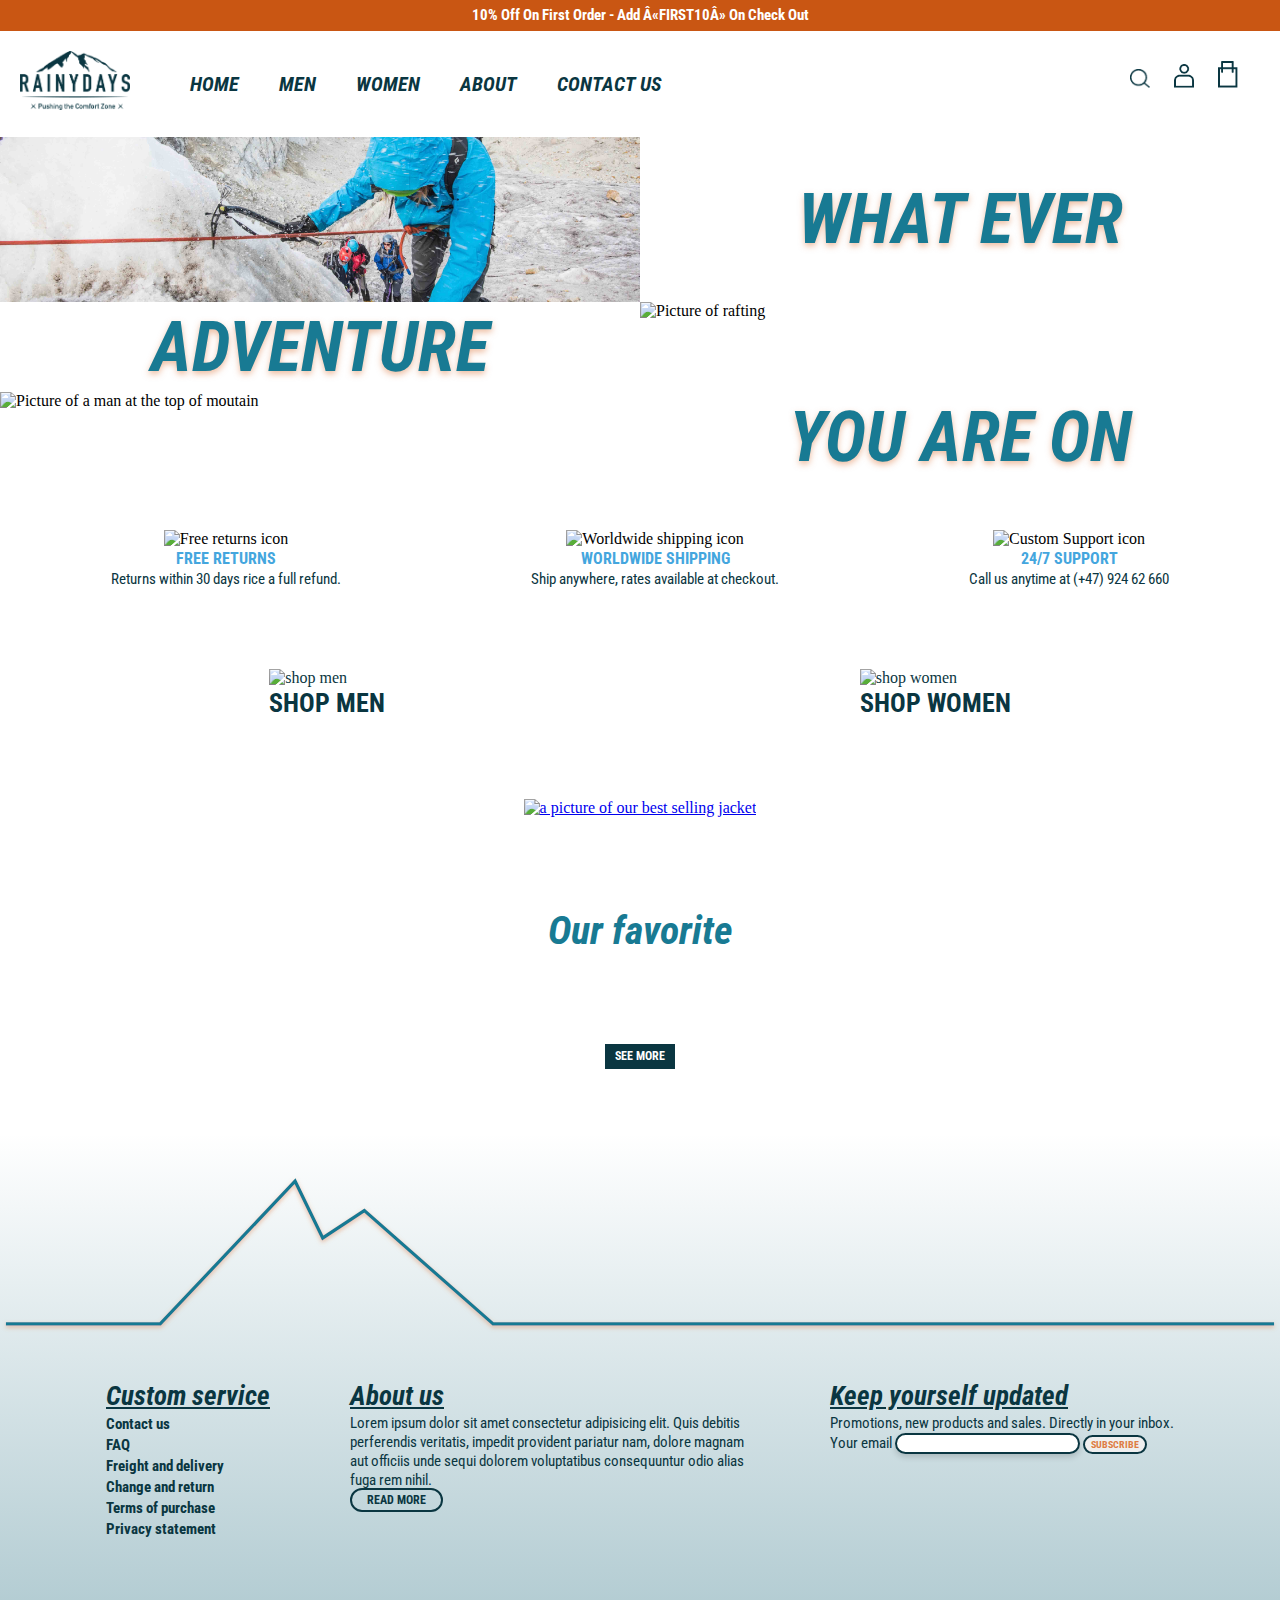
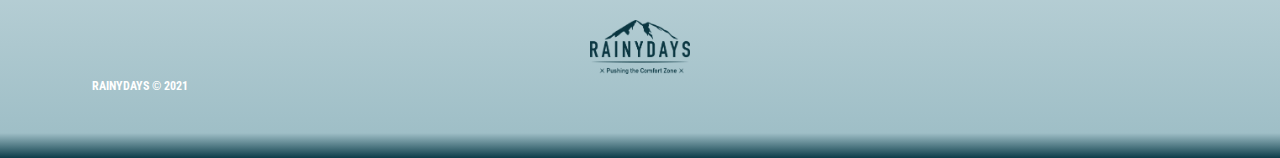
==== commit 1e829b77: "Wordpress update" ====
--- a/index.html
+++ b/index.html
@@ -156,5 +156,6 @@
         <script src="js/newsLetter.js"></script>
         <script src="js/validation.js"></script>
         <script src="js/data.js"></script>
+        <script src="js/script.js"></script>
     </body>
 </html>--- a/Styles/style.css
+++ b/Styles/style.css
@@ -413,8 +413,13 @@
   border: solid 1px #0c3d4a;
 }
 
-.likeCta img {
-  max-width: 25px;
+.likeIcon {
+  cursor: pointer;
+  user-select: none;
+}
+
+#likeIcon:hover {
+  color: red;
 }
 
 .seeMoreBtn {
@@ -478,6 +483,77 @@
   color: white;
 }
 
+.selection {
+  display: flex;
+  flex-wrap: wrap;
+  justify-content: space-evenly;
+}
+
+.selection select {
+  background-color: transparent;
+  border: solid 1px lightgrey;
+  width: 100%;
+}
+
+.selection label {
+  font: normal normal bold 10px/13px Roboto;
+}
+
+/* .color-choices,
+.size-choices {
+  position: relative;
+}
+
+.color-choices select,
+.size-choices select {
+  display: none;
+}
+
+.select-selected {
+  background: white;
+}
+
+.select-selected:after {
+  position: absolute;
+  content: "";
+  top: 14px;
+  right: 10px;
+  width: 0;
+  height: 0;
+  border: solid 2px #0a3641;
+}
+
+.select-selected.select-arrow-active:after {
+  border-color: #187a93;
+  top: 7px;
+}
+
+.select-items div,
+.select-selected {
+  color: white;
+  padding: 8px 16px;
+  border: solid 2px transparent;
+  cursor: pointer;
+}
+
+.select-items {
+  position: absolute;
+  background-color: #0c3d4a;
+  top: 100%;
+  left: 0;
+  right: 0;
+  z-index: 99;
+}
+
+.select-hide {
+  display: none;
+}
+
+.select-items div:hover,
+.same-as-selected {
+  background-color: lightblue;
+} */
+
 .product-description p {
   font: normal normal normal 16px/22px Roboto Condensed;
   color: #0a3641;
@@ -546,15 +622,6 @@
   padding: 5px;
 }
 
-.color-choices img {
-  padding: 20px;
-  width: 50px;
-}
-
-.color-choices img:hover {
-  border: 1px solid #707070;
-}
-
 @media screen and (max-width: 768px) {
   .product-specific {
     display: flex;
@@ -573,6 +640,10 @@
     height: auto;
   }
 
+  .selection {
+    margin-bottom: 2em;
+  }
+
   .product-info {
     margin: 10px;
   }
@@ -584,28 +655,6 @@
 
   .product-info img {
     display: none;
-  }
-
-  .color-choices {
-    margin: 2em 2px;
-  }
-
-  .color-choices img {
-    max-width: 30px;
-    margin: 0px 3px;
-  }
-
-  .size-choices {
-    margin: 2em 1px;
-  }
-
-  .size-choices li {
-    font: normal normal bold 14px/17px Roboto Condensed;
-    text-transform: uppercase;
-  }
-
-  .size-choices li:hover {
-    text-decoration: underline;
   }
 
   .color-choices p,
@@ -698,6 +747,11 @@
   .product-info-container {
     margin: 0em 10em;
     width: 700px;
+  }
+
+  .selection {
+    display: block;
+    margin-top: 5em;
   }
 
   .product-info,
@@ -817,6 +871,10 @@
   margin: 100px auto;
 }
 
+.submitMsg {
+  margin: 5em 0em;
+}
+
 @keyframes spin {
   0% {
     transform: rotate(90deg);
@@ -879,6 +937,13 @@
 
   .contact-us-container {
     margin-bottom: 0;
+  }
+
+  .submitMsg {
+    max-width: 400px;
+    padding: 10px;
+    text-align: center;
+    margin: 3em 0em;
   }
 }
 
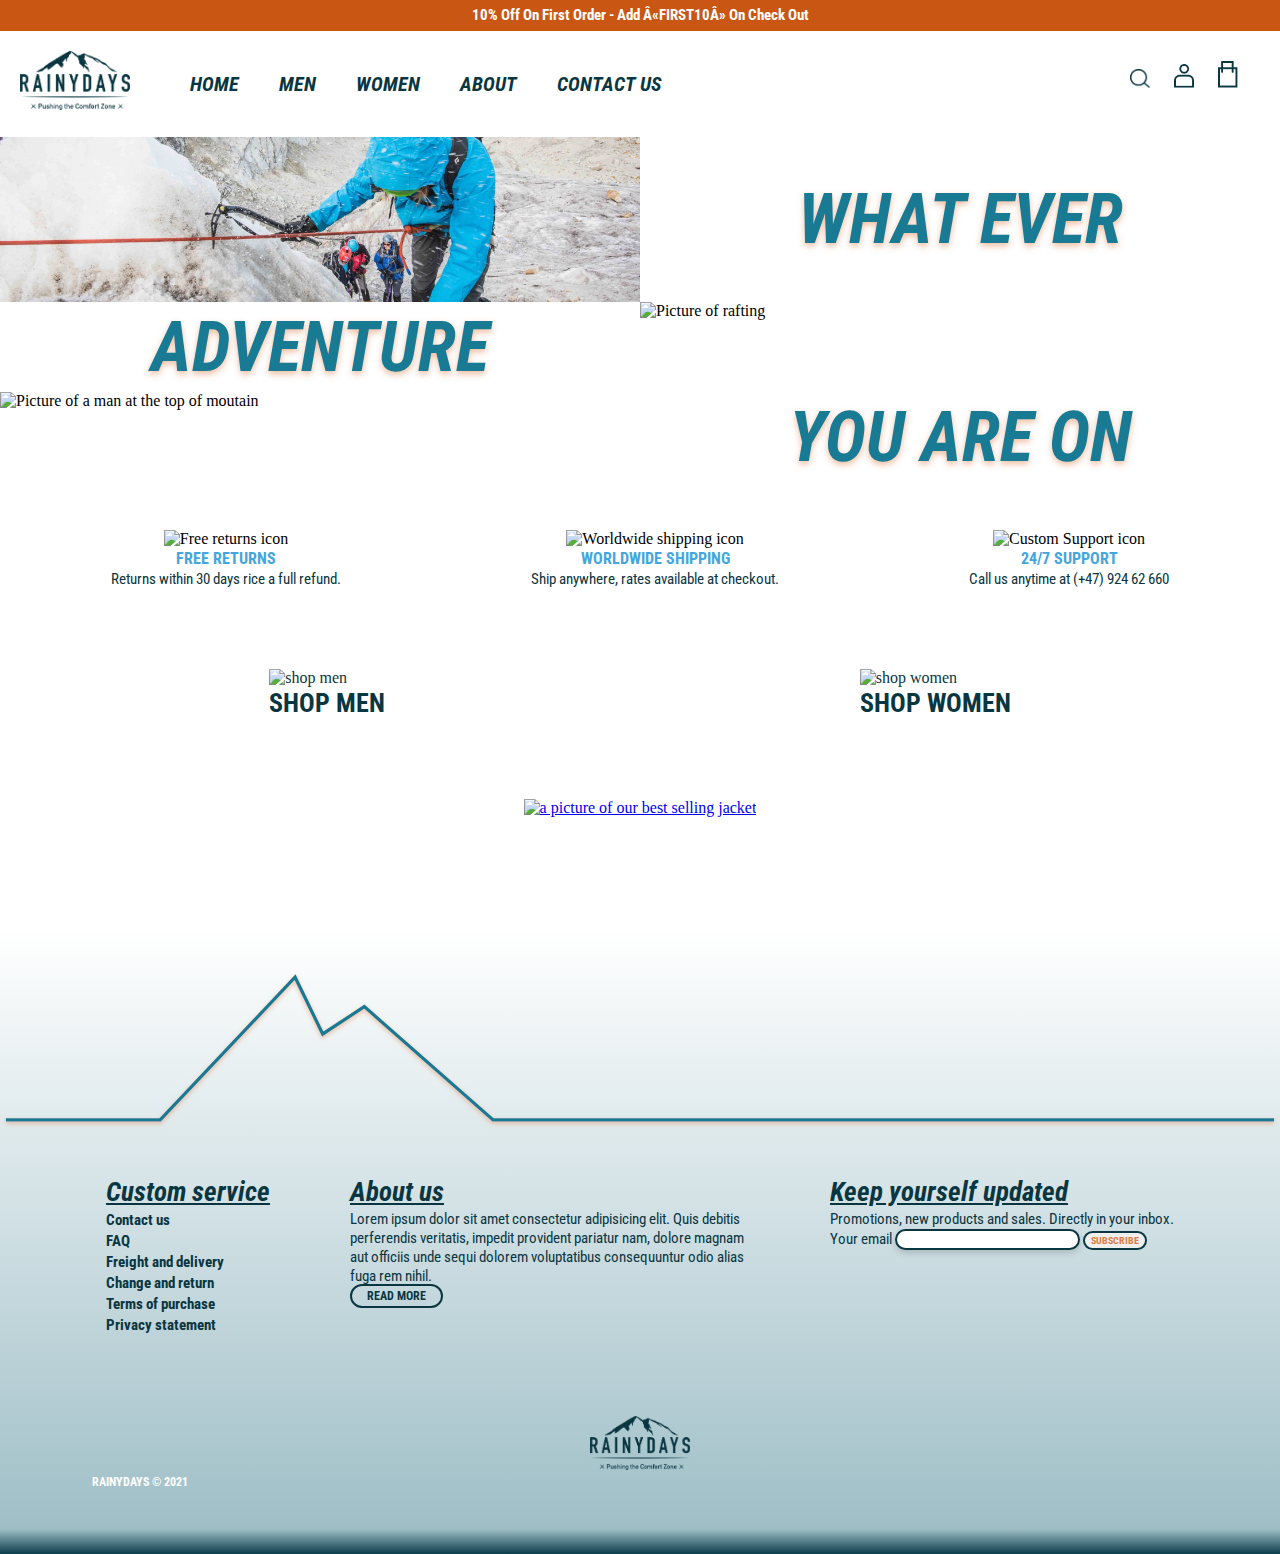
==== commit 2b5d717c: "query string" ====
--- a/index.html
+++ b/index.html
@@ -157,5 +157,6 @@
         <script src="js/validation.js"></script>
         <script src="js/data.js"></script>
         <script src="js/script.js"></script>
+        <script src="js/product.js"></script>
     </body>
 </html>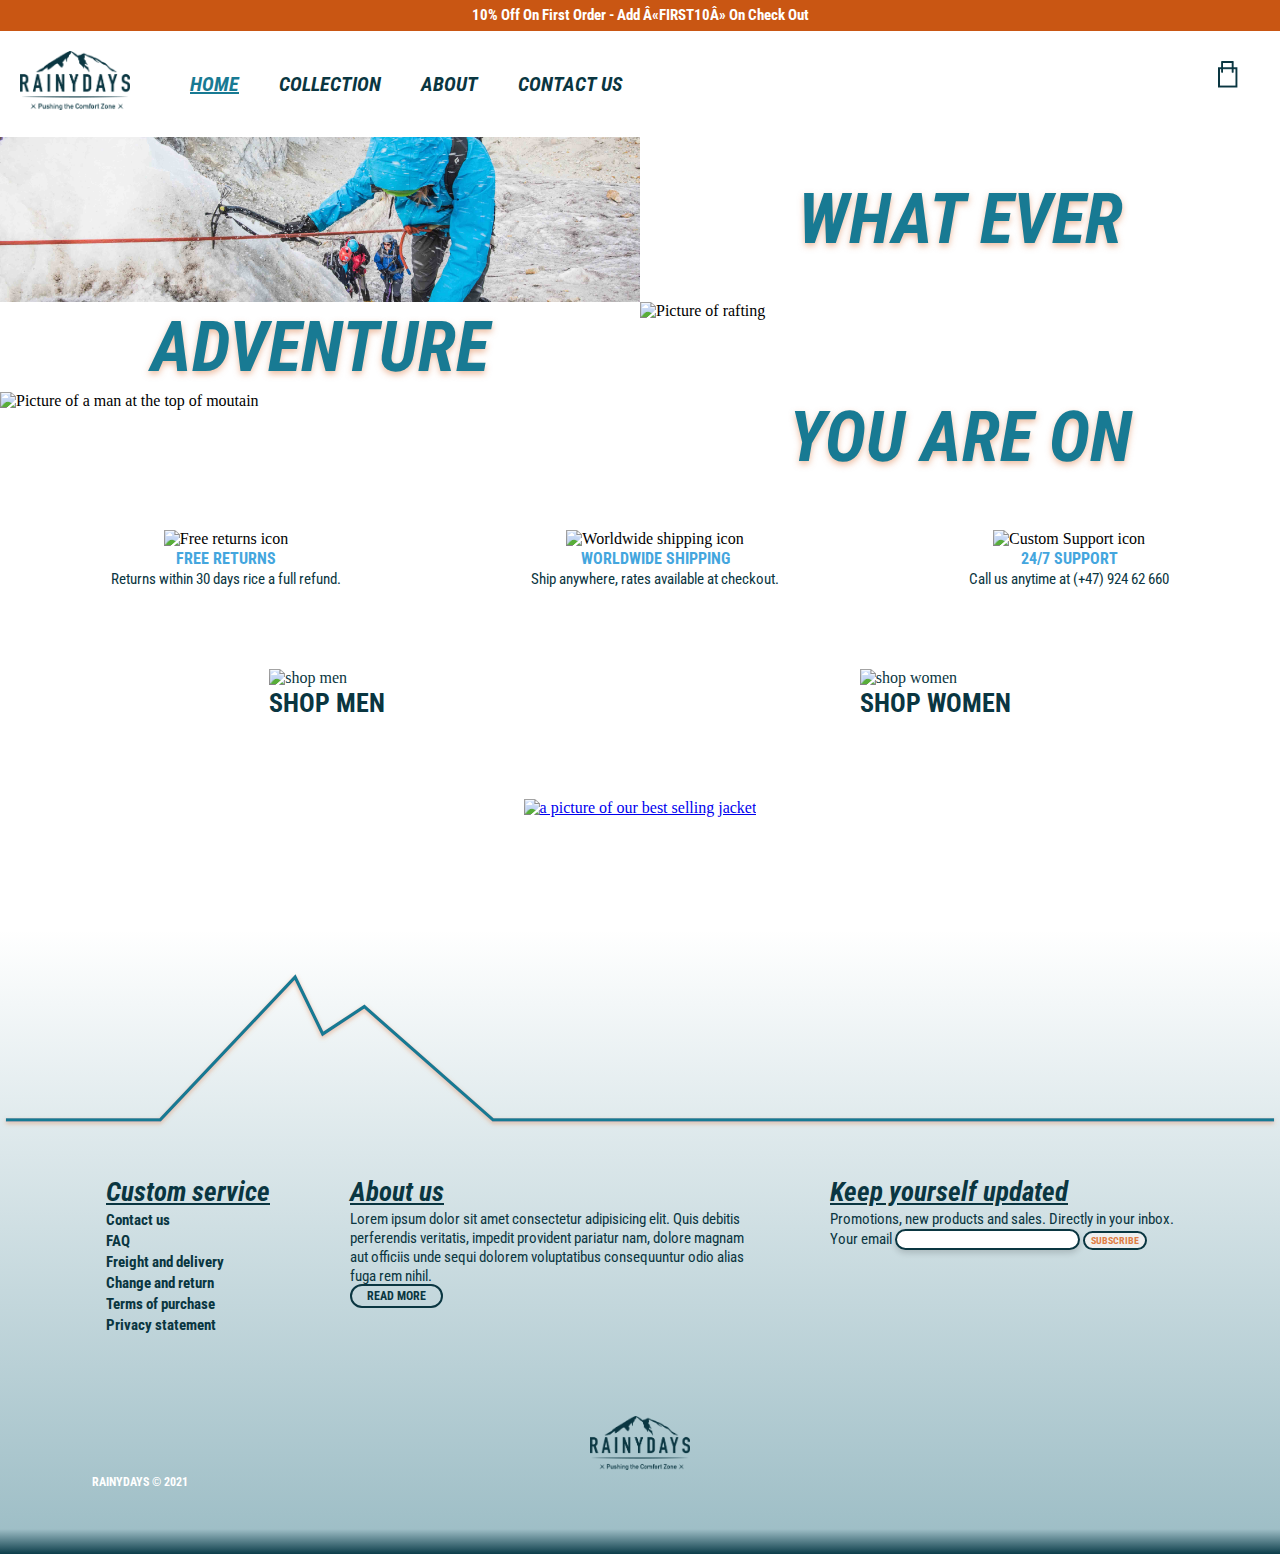
==== commit 2652ffd8: "Updated meta content and removed non used icon" ====
--- a/index.html
+++ b/index.html
@@ -23,16 +23,13 @@
                 <a href="cart.html" class="cartMobile"><img src="Images/header-img-icons/cart-icon.png" alt="Cart"></a>
             <nav>
                 <ul>
-                  <li><a href="index.html">Home</a></li>
-                  <li><a href="collection.html">Men</a></li>
-                  <li><a href="collection.html">Women</a></li>
+                  <li><a class="active" href="index.html">Home</a></li>
+                  <li><a href="collection.html">Collection</a></li>
                   <li><a href="aboutUs.html">About</a></li>
                   <li><a href="contactUs.html">Contact us</a></li>
                 </ul>
             </nav>
             <div class="header-icons">
-            <img src="Images/header-img-icons/Search-icon.png" alt="Search">
-            <img src="Images/header-img-icons/member-icon.png" alt="Member">
             <a href="cart.html"><img src="Images/header-img-icons/cart-icon.png" alt="Cart"></a>
             </div>
         </header>
@@ -157,6 +154,5 @@
         <script src="js/validation.js"></script>
         <script src="js/data.js"></script>
         <script src="js/script.js"></script>
-        <script src="js/product.js"></script>
     </body>
 </html>--- a/Styles/style.css
+++ b/Styles/style.css
@@ -67,6 +67,11 @@
   padding: 10px;
 }
 
+.active {
+  color: #187a93;
+  text-decoration: underline;
+}
+
 @media screen and (max-width: 768px) {
   .header_logo {
     max-width: 90px;
@@ -257,6 +262,11 @@
   text-transform: uppercase;
   align-content: center;
   margin: auto;
+}
+
+.feature-collection {
+  text-decoration: none;
+  color: #0a3641;
 }
 
 @media screen and (max-width: 768px) {
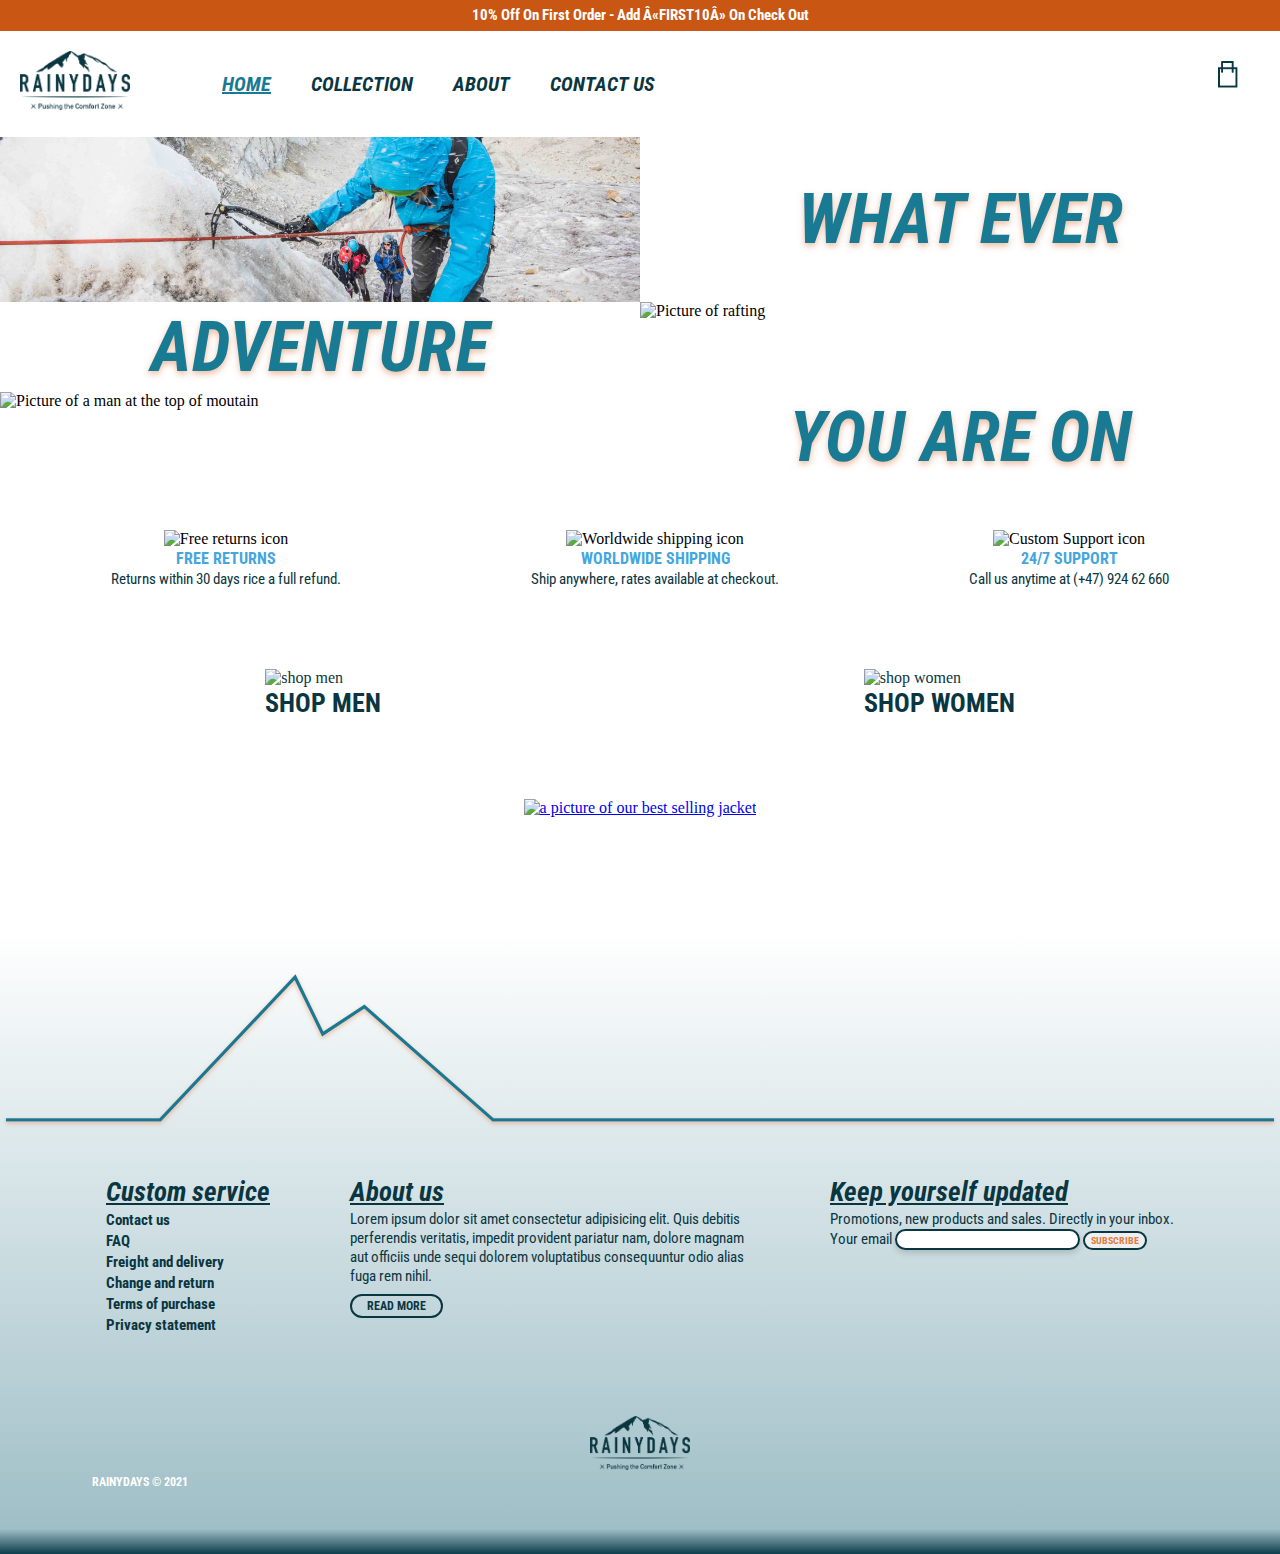
==== commit 2f92f1de: "Fixed newsletter, carousel, margin, img size and fonts" ====
--- a/index.html
+++ b/index.html
@@ -129,16 +129,17 @@
 
                 <form method="POST" id="newsletterForm">
                     <label>Your email
-                    <input name="email" id="newsletter"/>
+                    <input name="email" id="newsletter" />
                     </label>
-                    <div class="error-message" id="newsletterError">Please enter a valid email address</div>
-
                     <button class="subscribe">subscribe</button>
                 </form>
-
+                <div class="footer-icons">
                 <i class="fab fa-facebook-square"></i>
                 <i class="fab fa-instagram"></i>
                 <i class="fab fa-twitter"></i>
+                </div>
+
+                <div class="error-message" id="newsletterError">Please enter a valid email address</div>
             </div>
 
             <div class="copyright-footer">
@@ -150,8 +151,8 @@
         </div>
         </footer>
         <script src="js/components/buttons.js"></script>
+        <script src="js/validation.js"></script>
         <script src="js/newsLetter.js"></script>
-        <script src="js/validation.js"></script>
         <script src="js/data.js"></script>
         <script src="js/script.js"></script>
     </body>
--- a/Styles/style.css
+++ b/Styles/style.css
@@ -26,6 +26,7 @@
   max-width: 110px;
   height: auto;
   justify-content: space-evenly;
+  margin-right: 2em;
 }
 
 nav ul {
@@ -169,6 +170,7 @@
 
 .custom-service-options a:hover {
   text-decoration: underline;
+  color: #187a93;
 }
 
 .about-us-footer p,
@@ -179,6 +181,10 @@
   color: #0a3641;
 }
 
+.about-us-footer p {
+  margin-bottom: 10px;
+}
+
 .about-us-footer a {
   text-decoration: none;
   border: 2px solid #0a3641;
@@ -186,6 +192,11 @@
   color: #0a3641;
   padding: 3px 15px;
   border-radius: 50px;
+}
+
+.about-us-footer a:hover {
+  color: white;
+  background-color: #0c3d4a;
 }
 
 .copyright-footer {
@@ -228,6 +239,29 @@
   color: red;
 }
 
+.footer-icons {
+  text-align: center;
+}
+
+#newsletterError {
+  font-size: 10px;
+  border: darkred 2px solid;
+  background: lightcoral;
+  color: darkred;
+  padding: 5px;
+  text-align: center;
+  margin: -12px;
+}
+
+.newsletter-success-msg {
+  font-size: 10px;
+  border: darkgreen 2px solid;
+  background: lightgreen;
+  color: darkgreen;
+  padding: 5px;
+  text-align: center;
+}
+
 @media screen and (max-width: 768px) {
   .custom-service-options,
   .about-us-footer,
@@ -327,14 +361,18 @@
   justify-content: space-around;
   margin: 3em 0em;
   padding: 2em;
+  gap: 1em;
 }
 
 .shop-men-women img {
-  max-width: 500px;
+  width: 100%;
+  max-width: 450px;
+  height: auto;
 }
 
 .shop-men-women img:hover {
   border: solid 2px #0c3d4a;
+  margin: -2px;
 }
 
 .shop-men-women p {
@@ -408,11 +446,16 @@
   text-decoration: underline;
 }
 
+.feature-collectionCta button:hover {
+  background-color: #c4662f;
+}
+
 .feature-collection {
   display: flex;
   flex-wrap: wrap;
   max-width: 200px;
   justify-content: space-between;
+  gap: 5px;
 }
 
 .feature-collection img {
@@ -421,6 +464,7 @@
 
 .feature-collection img:hover {
   border: solid 1px #0c3d4a;
+  margin: -1px;
 }
 
 .likeIcon {
@@ -613,12 +657,12 @@
 
 .review-cta a {
   margin: 2em;
-  font: normal normal bold 22px/25px Roboto Condensed;
+  font: normal normal bold 18px/20px Roboto Condensed;
   color: #0a3641;
   border: 3px solid #0a3641;
   border-radius: 50px;
   text-decoration: none;
-  padding: 20px;
+  padding: 10px;
 }
 
 .review-cta a:hover {
@@ -632,6 +676,19 @@
   padding: 5px;
 }
 
+.custome-ratings img {
+  width: 100%;
+  max-width: 100px;
+  margin-right: 5px;
+}
+
+.comment-carousel-subcontainer {
+  max-height: 450px;
+  overflow: auto;
+  -ms-overflow-style: none;
+  scrollbar-width: none;
+}
+
 @media screen and (max-width: 768px) {
   .product-specific {
     display: flex;
@@ -735,13 +792,16 @@
 @media screen and (min-width: 769px) {
   .product-specific-main {
     display: flex;
+    flex-wrap: wrap;
     margin: 5em;
   }
 
   .product-specific {
     display: flex;
     flex-direction: column;
-    max-width: 300px;
+    width: 100%;
+    max-width: 500px;
+    margin: auto;
   }
 
   .blue-jacket-thumbnails-container {
@@ -755,8 +815,9 @@
   }
 
   .product-info-container {
-    margin: 0em 10em;
-    width: 700px;
+    width: 100%;
+    width: 500px;
+    margin: auto;
   }
 
   .selection {
@@ -810,6 +871,8 @@
     display: flex;
     flex-direction: column;
     gap: 1em;
+    width: 100%;
+    max-width: 200px;
   }
 
   .custome-ratings {
@@ -825,6 +888,18 @@
   .more-comment-cta {
     display: flex;
     justify-content: center;
+  }
+
+  .more-comment-cta img {
+    width: 100%;
+    max-width: 50px;
+    margin-top: 1em;
+  }
+
+  .ratings {
+    width: 100%;
+    max-width: 200px;
+    padding-bottom: 10px;
   }
 }
 
